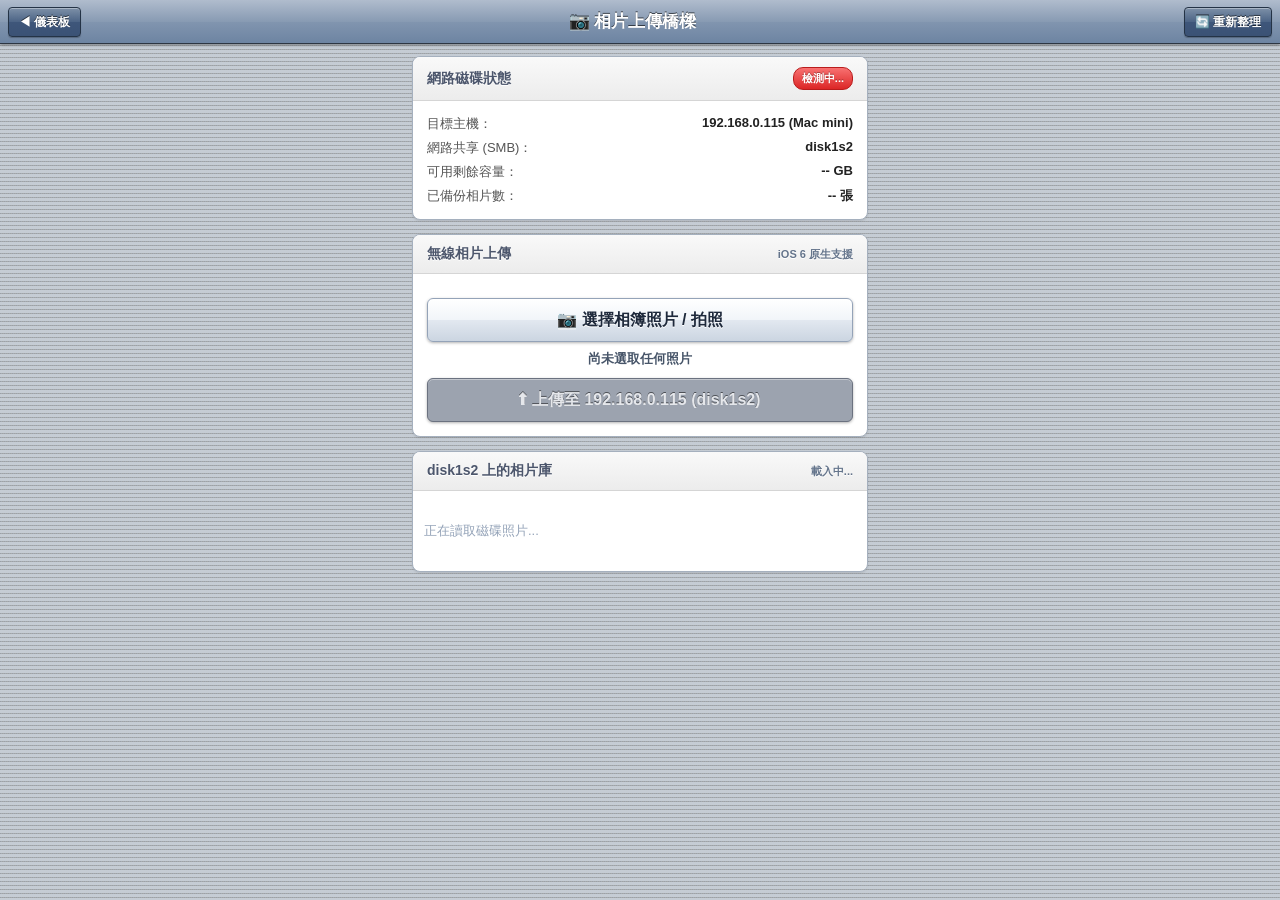
==== static/photos.html @ be5e4d7b "feat(photos): add wireless photo upload bridge from iPhone 4s to 192.168.0.115 disk1s2" ====
<!DOCTYPE html>
<html lang="zh-TW">
<head>
  <meta charset="UTF-8">
  <title>iPhone 4s 無線相簿上傳</title>
  <meta name="viewport" content="width=device-width, initial-scale=1.0, maximum-scale=1.0, user-scalable=no">
  <meta name="apple-mobile-web-app-capable" content="yes">
  <meta name="apple-mobile-web-app-status-bar-style" content="black">
  <meta name="apple-mobile-web-app-title" content="相片上傳">
  <link rel="apple-touch-icon" href="/static/apple-touch-icon.png">
  <link rel="apple-touch-icon-precomposed" href="/static/apple-touch-icon.png">
  <style>
    /* iOS 6 Classic Skeuomorphic Design */
    * {
      -webkit-box-sizing: border-box;
      box-sizing: border-box;
      margin: 0;
      padding: 0;
      -webkit-tap-highlight-color: rgba(0,0,0,0);
    }
    body {
      background: #c5ccd4 url('[data-uri]') repeat;
      font-family: -apple-system, "Helvetica Neue", Helvetica, "PingFang TC", "Heiti TC", sans-serif;
      color: #333;
      padding-bottom: 30px;
    }
    /* iOS 6 Navigation Bar */
    .navbar {
      height: 44px;
      background: -webkit-linear-gradient(top, #b0bccd 0%, #889bb3 50%, #8195af 51%, #6d84a2 100%);
      background: linear-gradient(to bottom, #b0bccd 0%, #889bb3 50%, #8195af 51%, #6d84a2 100%);
      border-bottom: 1px solid #2d3642;
      -webkit-box-shadow: 0 1px 3px rgba(0,0,0,0.4);
      box-shadow: 0 1px 3px rgba(0,0,0,0.4);
      display: -webkit-box;
      display: -webkit-flex;
      display: flex;
      -webkit-box-align: center;
      -webkit-align-items: center;
      align-items: center;
      -webkit-box-pack: justify;
      -webkit-justify-content: space-between;
      justify-content: space-between;
      padding: 0 8px;
    }
    .nav-title {
      color: #fff;
      font-size: 17px;
      font-weight: bold;
      text-shadow: 0 -1px 0 rgba(0,0,0,0.6);
      text-align: center;
      -webkit-box-flex: 1;
      -webkit-flex: 1;
      flex: 1;
    }
    .nav-btn {
      display: inline-block;
      height: 30px;
      line-height: 28px;
      padding: 0 10px;
      font-size: 12px;
      font-weight: bold;
      color: #fff;
      text-decoration: none;
      text-shadow: 0 -1px 0 rgba(0,0,0,0.6);
      background: -webkit-linear-gradient(top, #7d90a8 0%, #4b6385 50%, #3e567a 51%, #3b5275 100%);
      background: linear-gradient(to bottom, #7d90a8 0%, #4b6385 50%, #3e567a 51%, #3b5275 100%);
      border: 1px solid #243346;
      -webkit-border-radius: 4px;
      border-radius: 4px;
      -webkit-box-shadow: inset 0 1px 0 rgba(255,255,255,0.35), 0 1px 1px rgba(0,0,0,0.25);
      box-shadow: inset 0 1px 0 rgba(255,255,255,0.35), 0 1px 1px rgba(0,0,0,0.25);
    }
    .nav-btn:active {
      background: #2b3b52;
    }

    /* Content Area */
    .content {
      padding: 12px;
      max-width: 480px;
      margin: 0 auto;
    }

    /* iOS 6 Inset Grouped Table / Cards */
    .card {
      background: #fff;
      -webkit-border-radius: 8px;
      border-radius: 8px;
      border: 1px solid #a5b0be;
      -webkit-box-shadow: 0 1px 2px rgba(0,0,0,0.1);
      box-shadow: 0 1px 2px rgba(0,0,0,0.1);
      margin-bottom: 14px;
      overflow: hidden;
    }
    .card-header {
      background: -webkit-linear-gradient(top, #f9f9f9 0%, #ececec 100%);
      background: linear-gradient(to bottom, #f9f9f9 0%, #ececec 100%);
      padding: 10px 14px;
      border-bottom: 1px solid #d5d5d5;
      font-size: 14px;
      font-weight: bold;
      color: #4c566c;
      text-shadow: 0 1px 0 #fff;
      display: -webkit-box;
      display: -webkit-flex;
      display: flex;
      -webkit-box-pack: justify;
      -webkit-justify-content: space-between;
      justify-content: space-between;
      -webkit-box-align: center;
      -webkit-align-items: center;
      align-items: center;
    }
    .card-body {
      padding: 14px;
    }

    /* Status row */
    .status-badge {
      display: inline-block;
      padding: 3px 8px;
      font-size: 11px;
      font-weight: bold;
      -webkit-border-radius: 10px;
      border-radius: 10px;
      color: #fff;
    }
    .status-badge.online {
      background: -webkit-linear-gradient(top, #4ade80, #16a34a);
      background: linear-gradient(to bottom, #4ade80, #16a34a);
      border: 1px solid #15803d;
      text-shadow: 0 -1px 0 rgba(0,0,0,0.3);
    }
    .status-badge.offline {
      background: -webkit-linear-gradient(top, #f87171, #dc2626);
      background: linear-gradient(to bottom, #f87171, #dc2626);
      border: 1px solid #b91c1c;
      text-shadow: 0 -1px 0 rgba(0,0,0,0.3);
    }
    .info-row {
      display: -webkit-box;
      display: -webkit-flex;
      display: flex;
      -webkit-box-pack: justify;
      -webkit-justify-content: space-between;
      justify-content: space-between;
      font-size: 13px;
      margin-bottom: 6px;
      color: #555;
    }
    .info-row:last-child {
      margin-bottom: 0;
    }
    .info-val {
      font-weight: bold;
      color: #222;
      text-align: right;
      word-break: break-all;
    }

    /* Big Action Buttons */
    .btn-action {
      display: block;
      width: 100%;
      height: 44px;
      line-height: 42px;
      text-align: center;
      font-size: 16px;
      font-weight: bold;
      color: #fff;
      text-decoration: none;
      border: 1px solid #1e3a8a;
      -webkit-border-radius: 6px;
      border-radius: 6px;
      background: -webkit-linear-gradient(top, #3b82f6 0%, #2563eb 50%, #1d4ed8 51%, #1e40af 100%);
      background: linear-gradient(to bottom, #3b82f6 0%, #2563eb 50%, #1d4ed8 51%, #1e40af 100%);
      -webkit-box-shadow: inset 0 1px 0 rgba(255,255,255,0.4), 0 1px 3px rgba(0,0,0,0.3);
      box-shadow: inset 0 1px 0 rgba(255,255,255,0.4), 0 1px 3px rgba(0,0,0,0.3);
      text-shadow: 0 -1px 0 rgba(0,0,0,0.5);
      cursor: pointer;
      margin-top: 10px;
    }
    .btn-action:active {
      background: #1e3a8a;
    }
    .btn-pick {
      background: -webkit-linear-gradient(top, #ffffff 0%, #f1f5f9 50%, #e2e8f0 51%, #cbd5e1 100%);
      background: linear-gradient(to bottom, #ffffff 0%, #f1f5f9 50%, #e2e8f0 51%, #cbd5e1 100%);
      color: #1e293b;
      border: 1px solid #94a3b8;
      text-shadow: 0 1px 0 #fff;
    }
    .btn-pick:active {
      background: #cbd5e1;
    }
    .btn-upload {
      background: -webkit-linear-gradient(top, #22c55e 0%, #16a34a 50%, #15803d 51%, #166534 100%);
      background: linear-gradient(to bottom, #22c55e 0%, #16a34a 50%, #15803d 51%, #166534 100%);
      border: 1px solid #14532d;
    }
    .btn-upload:active {
      background: #14532d;
    }
    .btn-upload:disabled {
      background: #9ca3af;
      border-color: #6b7280;
      color: #e5e7eb;
      cursor: not-allowed;
    }

    /* Selected files preview count */
    #selection-status {
      font-size: 13px;
      color: #475569;
      text-align: center;
      margin-top: 8px;
      font-weight: bold;
    }

    /* Progress bar */
    .progress-wrap {
      display: none;
      margin-top: 12px;
      background: #e2e8f0;
      -webkit-border-radius: 8px;
      border-radius: 8px;
      padding: 3px;
      border: 1px solid #cbd5e1;
      -webkit-box-shadow: inset 0 1px 2px rgba(0,0,0,0.2);
      box-shadow: inset 0 1px 2px rgba(0,0,0,0.2);
    }
    .progress-bar {
      height: 18px;
      width: 0%;
      -webkit-border-radius: 6px;
      border-radius: 6px;
      background: -webkit-linear-gradient(top, #38bdf8 0%, #0284c7 50%, #0369a1 51%, #075985 100%);
      background: linear-gradient(to bottom, #38bdf8 0%, #0284c7 50%, #0369a1 51%, #075985 100%);
      -webkit-transition: width 0.2s ease;
      transition: width 0.2s ease;
    }
    #progress-text {
      text-align: center;
      font-size: 12px;
      color: #0369a1;
      font-weight: bold;
      margin-top: 4px;
    }

    /* Message banner */
    #msg-banner {
      display: none;
      padding: 10px;
      margin-top: 10px;
      -webkit-border-radius: 6px;
      border-radius: 6px;
      font-size: 13px;
      font-weight: bold;
      text-align: center;
    }
    #msg-banner.success {
      background: #dcfce7;
      color: #15803d;
      border: 1px solid #86efac;
    }
    #msg-banner.error {
      background: #fee2e2;
      color: #b91c1c;
      border: 1px solid #fca5a5;
    }

    /* Thumbnail Gallery */
    .gallery-grid {
      display: -webkit-box;
      display: -webkit-flex;
      display: flex;
      -webkit-flex-wrap: wrap;
      flex-wrap: wrap;
      margin: -3px;
    }
    .gallery-item {
      width: 33.333%;
      padding: 3px;
      -webkit-box-sizing: border-box;
      box-sizing: border-box;
    }
    .gallery-thumb {
      width: 100%;
      height: 85px;
      object-fit: cover;
      display: block;
      border: 1px solid #d1d5db;
      -webkit-border-radius: 4px;
      border-radius: 4px;
      background: #e5e7eb;
    }
    .gallery-name {
      font-size: 10px;
      color: #64748b;
      overflow: hidden;
      white-space: nowrap;
      text-overflow: ellipsis;
      margin-top: 2px;
      text-align: center;
    }

    .empty-tip {
      text-align: center;
      color: #94a3b8;
      font-size: 13px;
      padding: 20px 0;
    }
  </style>
</head>
<body>

  <!-- 頂部導覽列 -->
  <div class="navbar">
    <a href="/" class="nav-btn">&#9664; 儀表板</a>
    <div class="nav-title">&#128247; 相片上傳橋樑</div>
    <a href="/photos" class="nav-btn">&#128260; 重新整理</a>
  </div>

  <div class="content">

    <!-- 目標主機狀態卡片 -->
    <div class="card">
      <div class="card-header">
        <span>網路磁碟狀態</span>
        <span id="target-badge" class="status-badge offline">檢測中...</span>
      </div>
      <div class="card-body">
        <div class="info-row">
          <span>目標主機：</span>
          <span class="info-val">192.168.0.115 (Mac mini)</span>
        </div>
        <div class="info-row">
          <span>網路共享 (SMB)：</span>
          <span id="share-name" class="info-val">disk1s2</span>
        </div>
        <div class="info-row">
          <span>可用剩餘容量：</span>
          <span id="free-space" class="info-val">-- GB</span>
        </div>
        <div class="info-row">
          <span>已備份相片數：</span>
          <span id="photo-count" class="info-val">-- 張</span>
        </div>
      </div>
    </div>

    <!-- 上傳操作卡片 -->
    <div class="card">
      <div class="card-header">
        <span>無線相片上傳</span>
        <span style="font-size: 11px; color: #64748b;">iOS 6 原生支援</span>
      </div>
      <div class="card-body">
        <input type="file" id="file-input" accept="image/*,video/*" multiple style="display:none;">

        <!-- 選擇照片按鈕 -->
        <button id="btn-choose" class="btn-action btn-pick" type="button">
          &#128247; 選擇相簿照片 / 拍照
        </button>

        <div id="selection-status">尚未選取任何照片</div>

        <!-- 開始上傳按鈕 -->
        <button id="btn-upload" class="btn-action btn-upload" type="button" disabled>
          &#11014; 上傳至 192.168.0.115 (disk1s2)
        </button>

        <!-- 進度條 -->
        <div id="progress-wrap" class="progress-wrap">
          <div id="progress-bar" class="progress-bar"></div>
          <div id="progress-text">0% (0 / 0)</div>
        </div>

        <!-- 狀態訊息 -->
        <div id="msg-banner"></div>
      </div>
    </div>

    <!-- 已上傳照片藝廊卡片 -->
    <div class="card">
      <div class="card-header">
        <span>disk1s2 上的相片庫</span>
        <span id="gallery-count" style="font-size: 11px; color: #64748b;">載入中...</span>
      </div>
      <div class="card-body">
        <div id="gallery-container" class="gallery-grid">
          <div class="empty-tip">正在讀取磁碟照片...</div>
        </div>
      </div>
    </div>

  </div>

  <script>
    // 嚴格相容 iOS 6 Mobile Safari (純 ES5 語法，無 const/let/arrow functions)
    var selectedFiles = [];

    var fileInput = document.getElementById("file-input");
    var btnChoose = document.getElementById("btn-choose");
    var btnUpload = document.getElementById("btn-upload");
    var selectionStatus = document.getElementById("selection-status");
    var progressWrap = document.getElementById("progress-wrap");
    var progressBar = document.getElementById("progress-bar");
    var progressText = document.getElementById("progress-text");
    var msgBanner = document.getElementById("msg-banner");
    var targetBadge = document.getElementById("target-badge");
    var shareName = document.getElementById("share-name");
    var freeSpace = document.getElementById("free-space");
    var photoCount = document.getElementById("photo-count");
    var galleryCount = document.getElementById("gallery-count");
    var galleryContainer = document.getElementById("gallery-container");

    // 點擊選取照片
    btnChoose.onclick = function() {
      fileInput.click();
    };

    // 檔案選取變更
    fileInput.onchange = function() {
      if (fileInput.files && fileInput.files.length > 0) {
        selectedFiles = fileInput.files;
        selectionStatus.innerHTML = "已選取 <strong>" + selectedFiles.length + "</strong> 張照片/影片";
        selectionStatus.style.color = "#16a34a";
        btnUpload.disabled = false;
        hideMessage();
      } else {
        selectedFiles = [];
        selectionStatus.innerHTML = "尚未選取任何照片";
        selectionStatus.style.color = "#475569";
        btnUpload.disabled = true;
      }
    };

    // 點擊開始上傳
    btnUpload.onclick = function() {
      if (!selectedFiles || selectedFiles.length === 0) {
        showMessage("請先點選「選擇相簿照片」按鈕！", "error");
        return;
      }

      var formData = new FormData();
      for (var i = 0; i < selectedFiles.length; i++) {
        formData.append("photos", selectedFiles[i]);
      }

      btnUpload.disabled = true;
      btnChoose.disabled = true;
      progressWrap.style.display = "block";
      progressBar.style.width = "0%";
      progressText.innerText = "準備上傳中...";
      hideMessage();

      var xhr = new XMLHttpRequest();
      xhr.open("POST", "/api/photos/upload", true);

      // 上傳進度回報
      xhr.upload.onprogress = function(e) {
        if (e.lengthComputable) {
          var percent = Math.round((e.loaded / e.total) * 100);
          progressBar.style.width = percent + "%";
          var loadedMB = (e.loaded / (1024 * 1024)).toFixed(1);
          var totalMB = (e.total / (1024 * 1024)).toFixed(1);
          progressText.innerText = percent + "% (" + loadedMB + " MB / " + totalMB + " MB)";
        }
      };

      xhr.onload = function() {
        btnUpload.disabled = false;
        btnChoose.disabled = false;
        if (xhr.status === 200) {
          try {
            var res = JSON.parse(xhr.responseText);
            if (res.success) {
              progressBar.style.width = "100%";
              progressText.innerText = "上傳完成 100%！";
              showMessage(res.message || ("成功上傳 " + res.count + " 張照片！"), "success");
              fileInput.value = "";
              selectedFiles = [];
              selectionStatus.innerHTML = "上傳完畢！可繼續選取新照片";
              selectionStatus.style.color = "#16a34a";
              btnUpload.disabled = true;
              loadStatus();
              loadGallery();
            } else {
              showMessage(res.error || "上傳失敗，請重試", "error");
            }
          } catch(err) {
            showMessage("伺服器回應異常: " + err, "error");
          }
        } else {
          showMessage("HTTP 錯誤碼: " + xhr.status, "error");
        }
      };

      xhr.onerror = function() {
        btnUpload.disabled = false;
        btnChoose.disabled = false;
        showMessage("網路連線中斷，請確認 Wi-Fi 連線！", "error");
      };

      xhr.send(formData);
    };

    function showMessage(text, type) {
      msgBanner.innerText = text;
      msgBanner.className = type;
      msgBanner.style.display = "block";
    }

    function hideMessage() {
      msgBanner.style.display = "none";
    }

    // 載入磁碟狀態
    function loadStatus() {
      var xhr = new XMLHttpRequest();
      xhr.open("GET", "/api/photos/status", true);
      xhr.onload = function() {
        if (xhr.status === 200) {
          try {
            var data = JSON.parse(xhr.responseText);
            if (data.mounted) {
              targetBadge.className = "status-badge online";
              targetBadge.innerText = "🟢 disk1s2 已連線";
            } else {
              targetBadge.className = "status-badge offline";
              targetBadge.innerText = "🟡 本機暫存 (待連線)";
            }
            shareName.innerText = data.share_name || "disk1s2";
            freeSpace.innerText = (data.free_gb || 0) + " GB";
            photoCount.innerText = (data.total_photos || 0) + " 張";
          } catch(e) {}
        }
      };
      xhr.send();
    }

    // 載入照片藝廊
    function loadGallery() {
      var xhr = new XMLHttpRequest();
      xhr.open("GET", "/api/photos/list", true);
      xhr.onload = function() {
        if (xhr.status === 200) {
          try {
            var data = JSON.parse(xhr.responseText);
            var photos = data.photos || [];
            galleryCount.innerText = "共 " + photos.length + " 張";

            if (photos.length === 0) {
              galleryContainer.innerHTML = '<div class="empty-tip">目前尚無照片，請點上方選取照片上傳！</div>';
              return;
            }

            var html = "";
            for (var i = 0; i < photos.length; i++) {
              var p = photos[i];
              html += '<div class="gallery-item">';
              html += '  <a href="' + p.url + '" target="_blank">';
              html += '    <img class="gallery-thumb" src="' + p.thumb_url + '" alt="' + p.name + '">';
              html += '  </a>';
              html += '  <div class="gallery-name">' + p.time + '</div>';
              html += '</div>';
            }
            galleryContainer.innerHTML = html;
          } catch(e) {
            galleryContainer.innerHTML = '<div class="empty-tip">照片資料解析異常</div>';
          }
        }
      };
      xhr.send();
    }

    // 初始化載入
    loadStatus();
    loadGallery();
  </script>
</body>
</html>
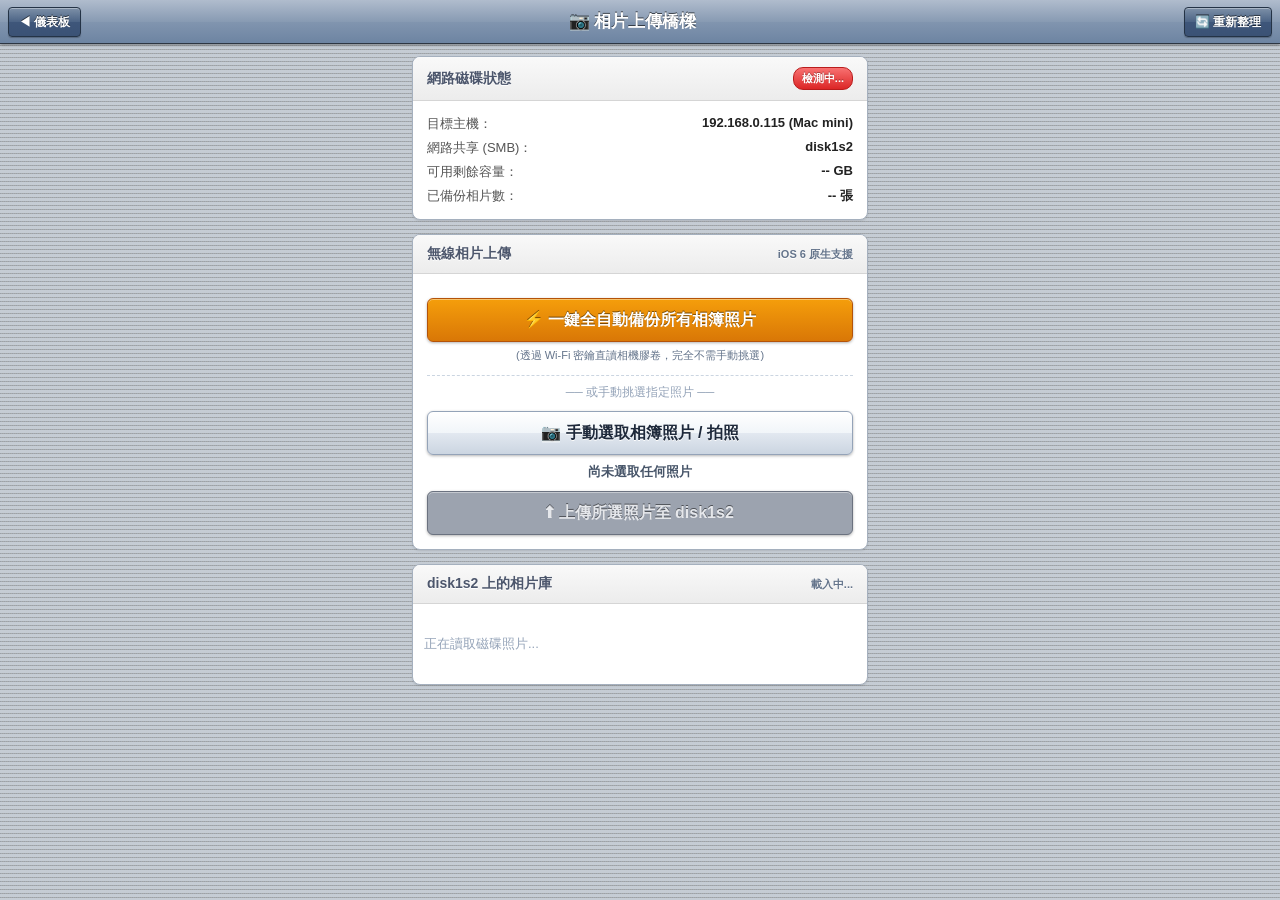
==== commit 23d8dd7d: "feat(photos): add one-click auto-sync over Wi-Fi for iPhone 4s DCIM" ====
--- a/static/photos.html
+++ b/static/photos.html
@@ -359,16 +359,28 @@
       <div class="card-body">
         <input type="file" id="file-input" accept="image/*,video/*" multiple style="display:none;">
 
+        <!-- 一鍵全自動同步按鈕 -->
+        <button id="btn-autosync" class="btn-action" style="background: -webkit-linear-gradient(top, #f59e0b, #d97706); border-color: #b45309; margin-bottom: 6px;" type="button">
+          &#9889; 一鍵全自動備份所有相簿照片
+        </button>
+        <div style="text-align: center; font-size: 11px; color: #64748b; margin-bottom: 12px;">
+          (透過 Wi-Fi 密鑰直讀相機膠卷，完全不需手動挑選)
+        </div>
+
+        <div style="text-align: center; font-size: 12px; color: #94a3b8; margin-bottom: 10px; border-top: 1px dashed #cbd5e1; padding-top: 8px;">
+          ── 或手動挑選指定照片 ──
+        </div>
+
         <!-- 選擇照片按鈕 -->
         <button id="btn-choose" class="btn-action btn-pick" type="button">
-          &#128247; 選擇相簿照片 / 拍照
+          &#128247; 手動選取相簿照片 / 拍照
         </button>
 
         <div id="selection-status">尚未選取任何照片</div>
 
         <!-- 開始上傳按鈕 -->
         <button id="btn-upload" class="btn-action btn-upload" type="button" disabled>
-          &#11014; 上傳至 192.168.0.115 (disk1s2)
+          &#11014; 上傳所選照片至 disk1s2
         </button>
 
         <!-- 進度條 -->
@@ -404,6 +416,7 @@
     var fileInput = document.getElementById("file-input");
     var btnChoose = document.getElementById("btn-choose");
     var btnUpload = document.getElementById("btn-upload");
+    var btnAutoSync = document.getElementById("btn-autosync");
     var selectionStatus = document.getElementById("selection-status");
     var progressWrap = document.getElementById("progress-wrap");
     var progressBar = document.getElementById("progress-bar");
@@ -415,6 +428,41 @@
     var photoCount = document.getElementById("photo-count");
     var galleryCount = document.getElementById("gallery-count");
     var galleryContainer = document.getElementById("gallery-container");
+
+    // 一鍵全自動無線同步
+    btnAutoSync.onclick = function() {
+      btnAutoSync.disabled = true;
+      btnAutoSync.innerText = "⏳ 正在全自動備份相簿中...";
+      showMessage("正在自 iPhone 4s 相機膠卷自動拉取新照片至 disk1s2...", "success");
+      var xhr = new XMLHttpRequest();
+      xhr.open("POST", "/api/photos/sync_auto", true);
+      xhr.onload = function() {
+        btnAutoSync.disabled = false;
+        btnAutoSync.innerHTML = "&#9889; 一鍵全自動備份所有相簿照片";
+        if (xhr.status === 200) {
+          try {
+            var res = JSON.parse(xhr.responseText);
+            if (res.success) {
+              showMessage("✅ 全自動同步完成！新下載: " + res.synced + " 張，略過已存在: " + res.skipped + " 張", "success");
+              loadStatus();
+              loadGallery();
+            } else {
+              showMessage("同步失敗: " + (res.error || "未知錯誤"), "error");
+            }
+          } catch(e) {
+            showMessage("伺服器解析異常", "error");
+          }
+        } else {
+          showMessage("伺服器錯誤: " + xhr.status, "error");
+        }
+      };
+      xhr.onerror = function() {
+        btnAutoSync.disabled = false;
+        btnAutoSync.innerHTML = "&#9889; 一鍵全自動備份所有相簿照片";
+        showMessage("網路連線異常", "error");
+      };
+      xhr.send();
+    };
 
     // 點擊選取照片
     btnChoose.onclick = function() {
